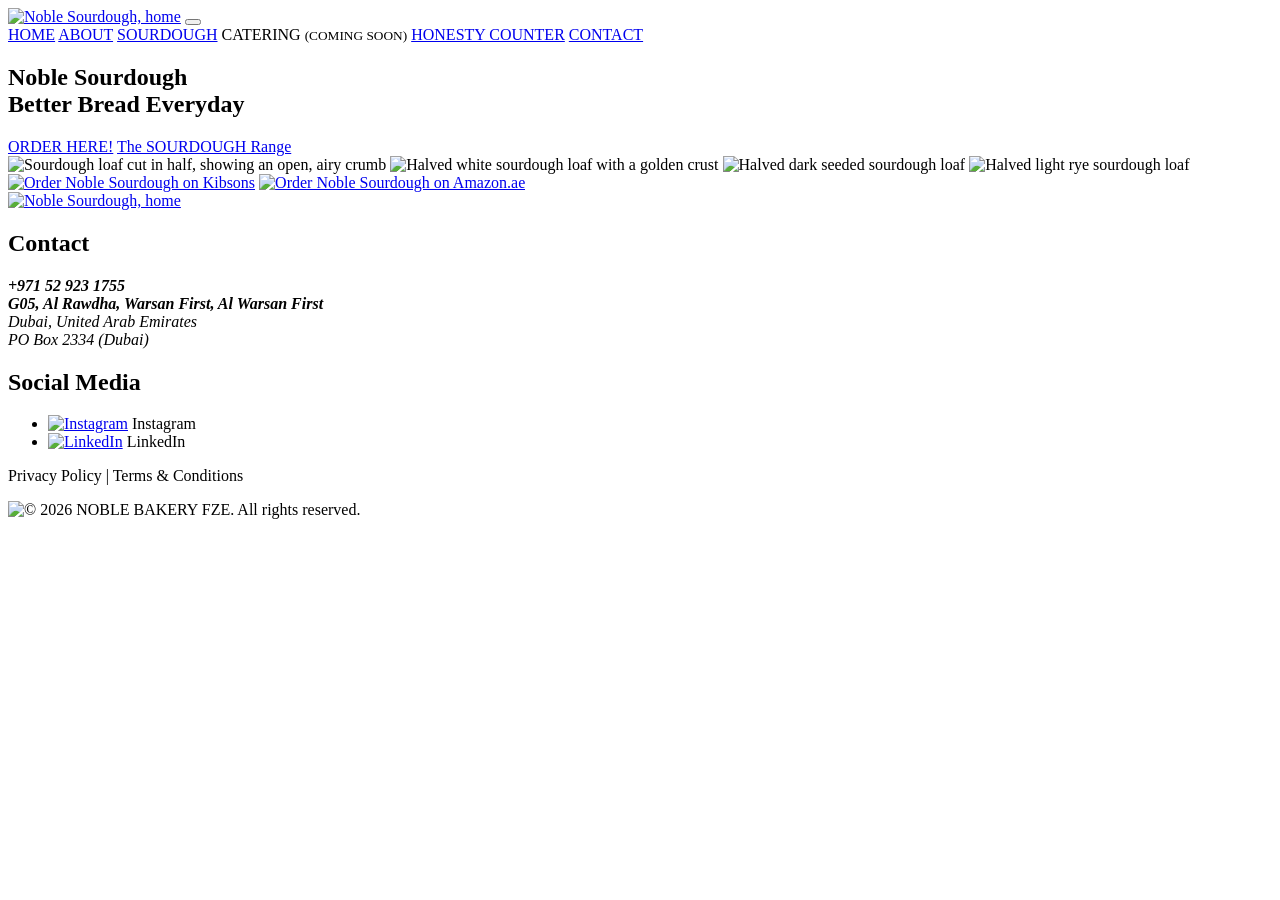
==== public/index.html @ e732eac1 "Add code version of noblesourdough.com Static rebuild of the live Canva site (10 pages, same URLs an" ====
<!doctype html>
<html lang="en">
<head>
  <meta charset="utf-8">
  <meta name="viewport" content="width=device-width, initial-scale=1">
  <title>Noble Sourdough | Better Bread Everyday</title>
  <meta property="og:title" content="Noble Sourdough | Better Bread Everyday">
  <meta property="og:type" content="website">
  <link rel="canonical" href="https://noblesourdough.com/">
  <!-- build:head -->
  <link rel="icon" href="/assets/img/favicon.png">
  <link rel="icon" href="/assets/img/icon-192.png" sizes="192x192">
  <link rel="apple-touch-icon" href="/assets/img/apple-touch-icon.png" sizes="180x180">
  <link rel="preconnect" href="https://fonts.googleapis.com">
  <link rel="preconnect" href="https://fonts.gstatic.com" crossorigin>
  <link rel="stylesheet" href="https://fonts.googleapis.com/css2?family=Inter:wght@400;500;600&amp;family=Roboto+Mono:wght@400;500&amp;display=swap">
  <link rel="stylesheet" href="/assets/css/site.css">
  <script src="/assets/js/site.js" defer></script>
  <!-- /build:head -->
</head>
<body>
  <!-- build:header home -->
  <header class="site-header" data-theme="light">
    <a class="brand" href="/"><img src="/assets/img/logo.webp" alt="Noble Sourdough, home" width="140" height="196"></a>
    <button class="nav-toggle" type="button" aria-expanded="false" aria-controls="site-nav" aria-label="Open menu"><span></span></button>
    <nav class="site-nav" id="site-nav" aria-label="Main">
      <a href="/" aria-current="page">HOME</a>
      <a href="/about">ABOUT</a>
      <a href="/sourdough">SOURDOUGH</a>
      <span class="soon">CATERING <small>(COMING SOON)</small></span>
      <a href="/honesty-counter">HONESTY COUNTER</a>
      <a class="pill" href="/contact">CONTACT</a>
    </nav>
  </header>
  <!-- /build:header -->

  <main>
    <section class="home-hero wrap">
      <!-- Headline is the site's own title (Noble Sourdough | Better Bread Everyday). -->
      <h1 class="display"><span class="accent">Noble Sourdough</span><br>Better Bread Everyday</h1>
      <div class="actions">
        <a class="pill" href="#order">ORDER HERE!</a>
        <a class="dot-link" href="/sourdough">The SOURDOUGH Range</a>
      </div>
    </section>

    <section class="panel home-strip" aria-label="Our bread">
      <div class="wrap strip">
        <img src="/assets/img/home-strip-1.webp" alt="Sourdough loaf cut in half, showing an open, airy crumb" width="268" height="300">
        <img src="/assets/img/home-strip-2.webp" alt="Halved white sourdough loaf with a golden crust" width="268" height="300">
        <img src="/assets/img/home-strip-3.webp" alt="Halved dark seeded sourdough loaf" width="268" height="300">
        <img src="/assets/img/home-strip-4.webp" alt="Halved light rye sourdough loaf" width="268" height="300">
      </div>
    </section>

    <section class="section wrap" id="order" aria-label="Order">
      <div class="order-grid">
        <a href="https://www.kibsons.com/en/search/noble-sourdough"><img src="/assets/img/order-kibsons.webp" alt="Order Noble Sourdough on Kibsons" width="208" height="96"></a>
        <a href="https://www.amazon.ae/tez/browse/search?qcbrand=sAuWWBROaG&amp;searchKeyword=noble"><img src="/assets/img/order-amazon.webp" alt="Order Noble Sourdough on Amazon.ae" width="208" height="96"></a>
      </div>
    </section>
  </main>

  <!-- build:footer -->
  <footer class="site-footer">
    <div class="wrap">
      <div class="footer-grid">
        <a class="brand" href="/"><img src="/assets/img/logo.webp" alt="Noble Sourdough, home" width="140" height="196"></a>
        <div>
          <h2>Contact</h2>
          <address><strong>+971 52 923 1755<br>G05, Al Rawdha, Warsan First, Al Warsan First</strong><br>Dubai, United Arab Emirates<br>PO Box 2334 (Dubai)</address>
        </div>
        <div>
          <h2>Social Media</h2>
          <ul class="social">
            <li><a href="http://www.instagram.com/noblesourdough.ae"><img src="/assets/img/icon-instagram.webp" alt="Instagram" width="22" height="22"></a> Instagram</li>
            <li><a href="https://www.linkedin.com/in/matthew-firth-4595501a7/"><img src="/assets/img/icon-linkedin.webp" alt="LinkedIn" width="26" height="22"></a> LinkedIn</li>
          </ul>
        </div>
        <div>
          <p class="legal">Privacy Policy | Terms &amp; Conditions</p>
        </div>
      </div>
      <p class="footer-bottom"><img src="/assets/img/icon-copyright.webp" alt="©" width="15" height="15"> 2026 NOBLE BAKERY FZE. All rights reserved.</p>
    </div>
  </footer>
  <!-- /build:footer -->
</body>
</html>
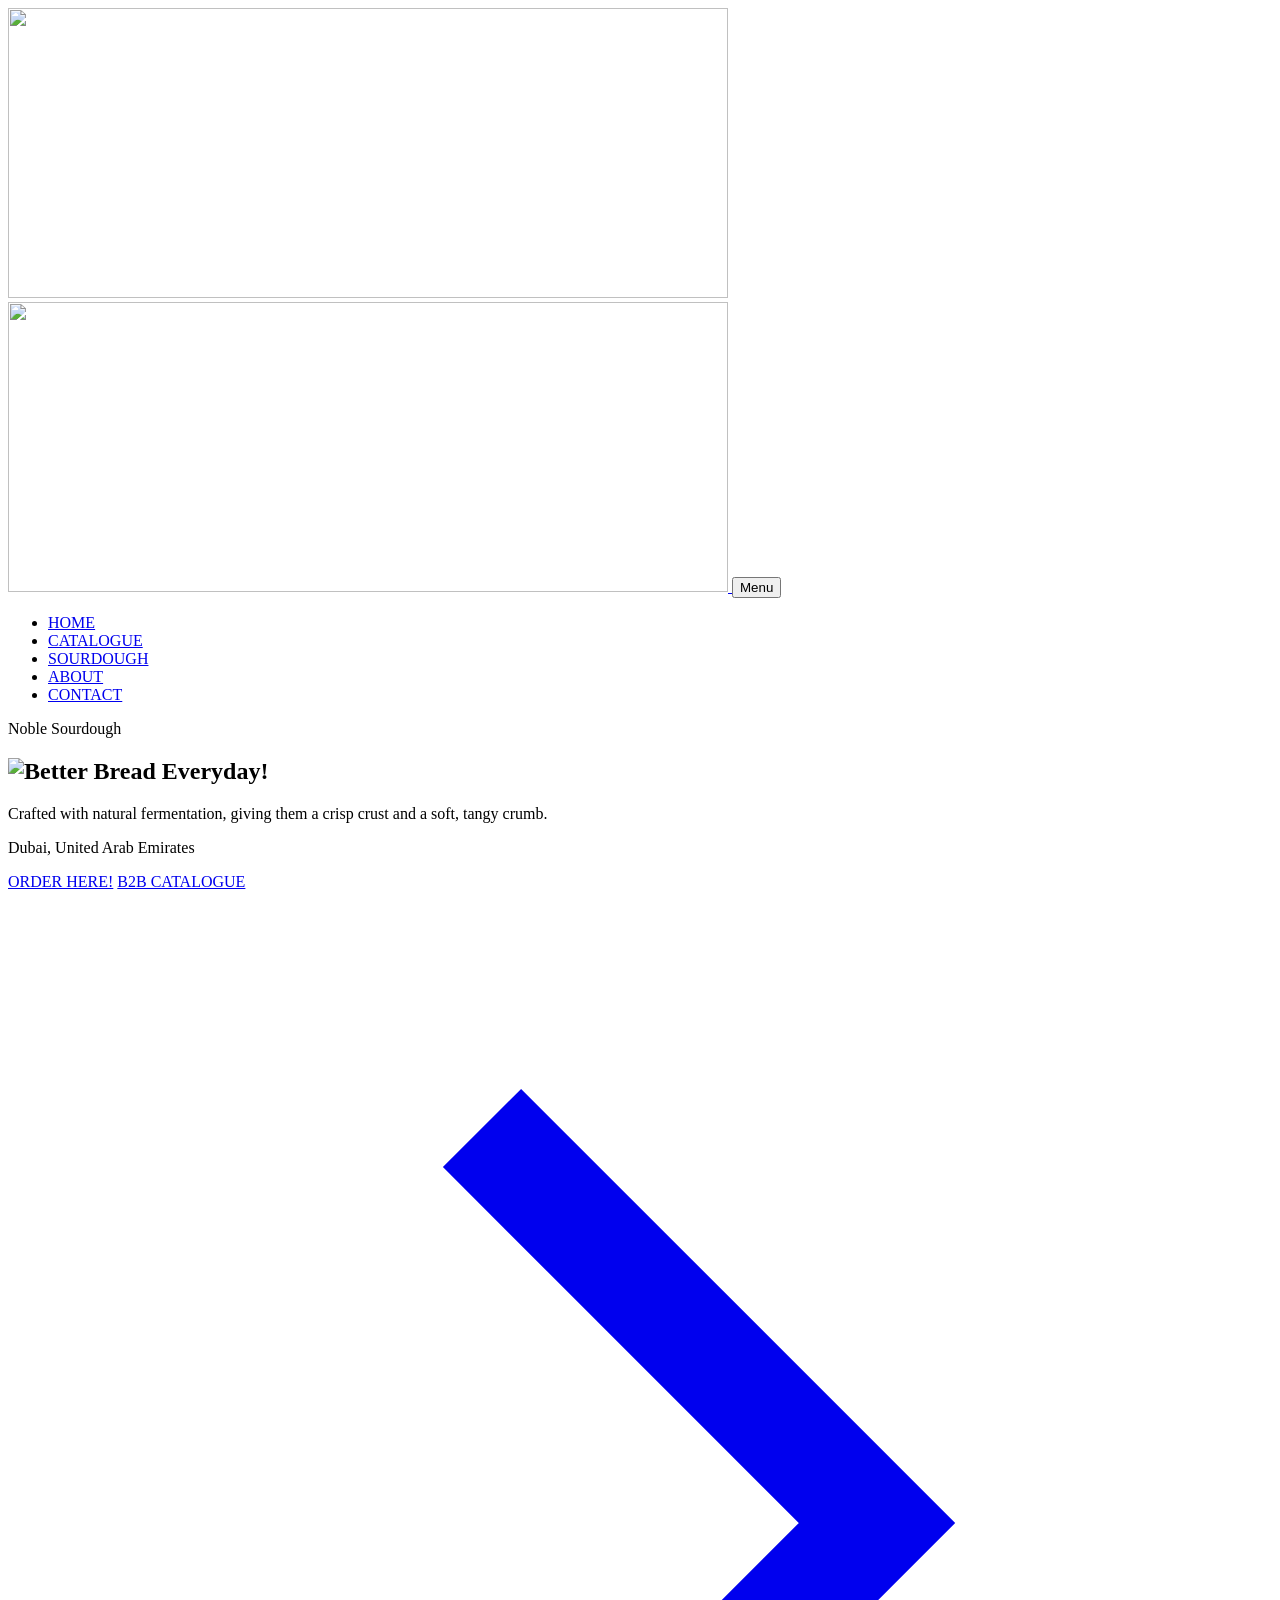
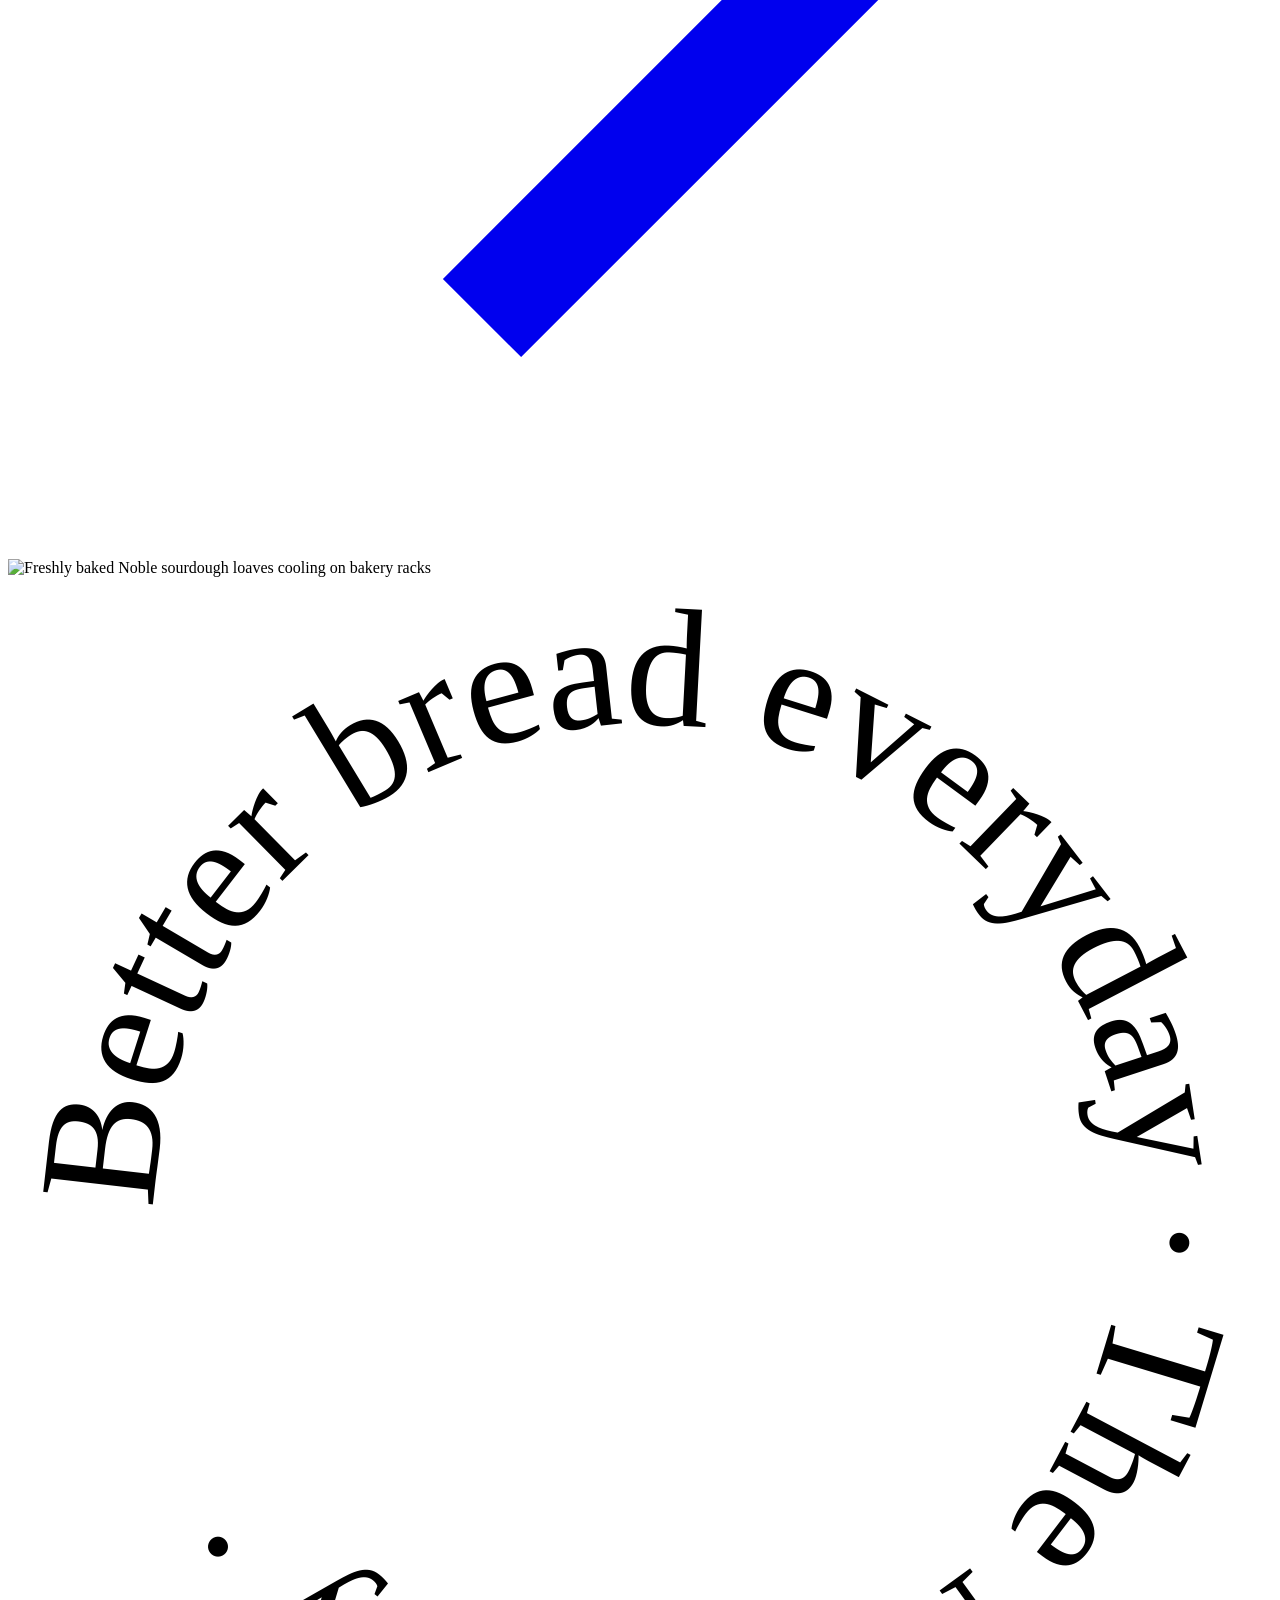
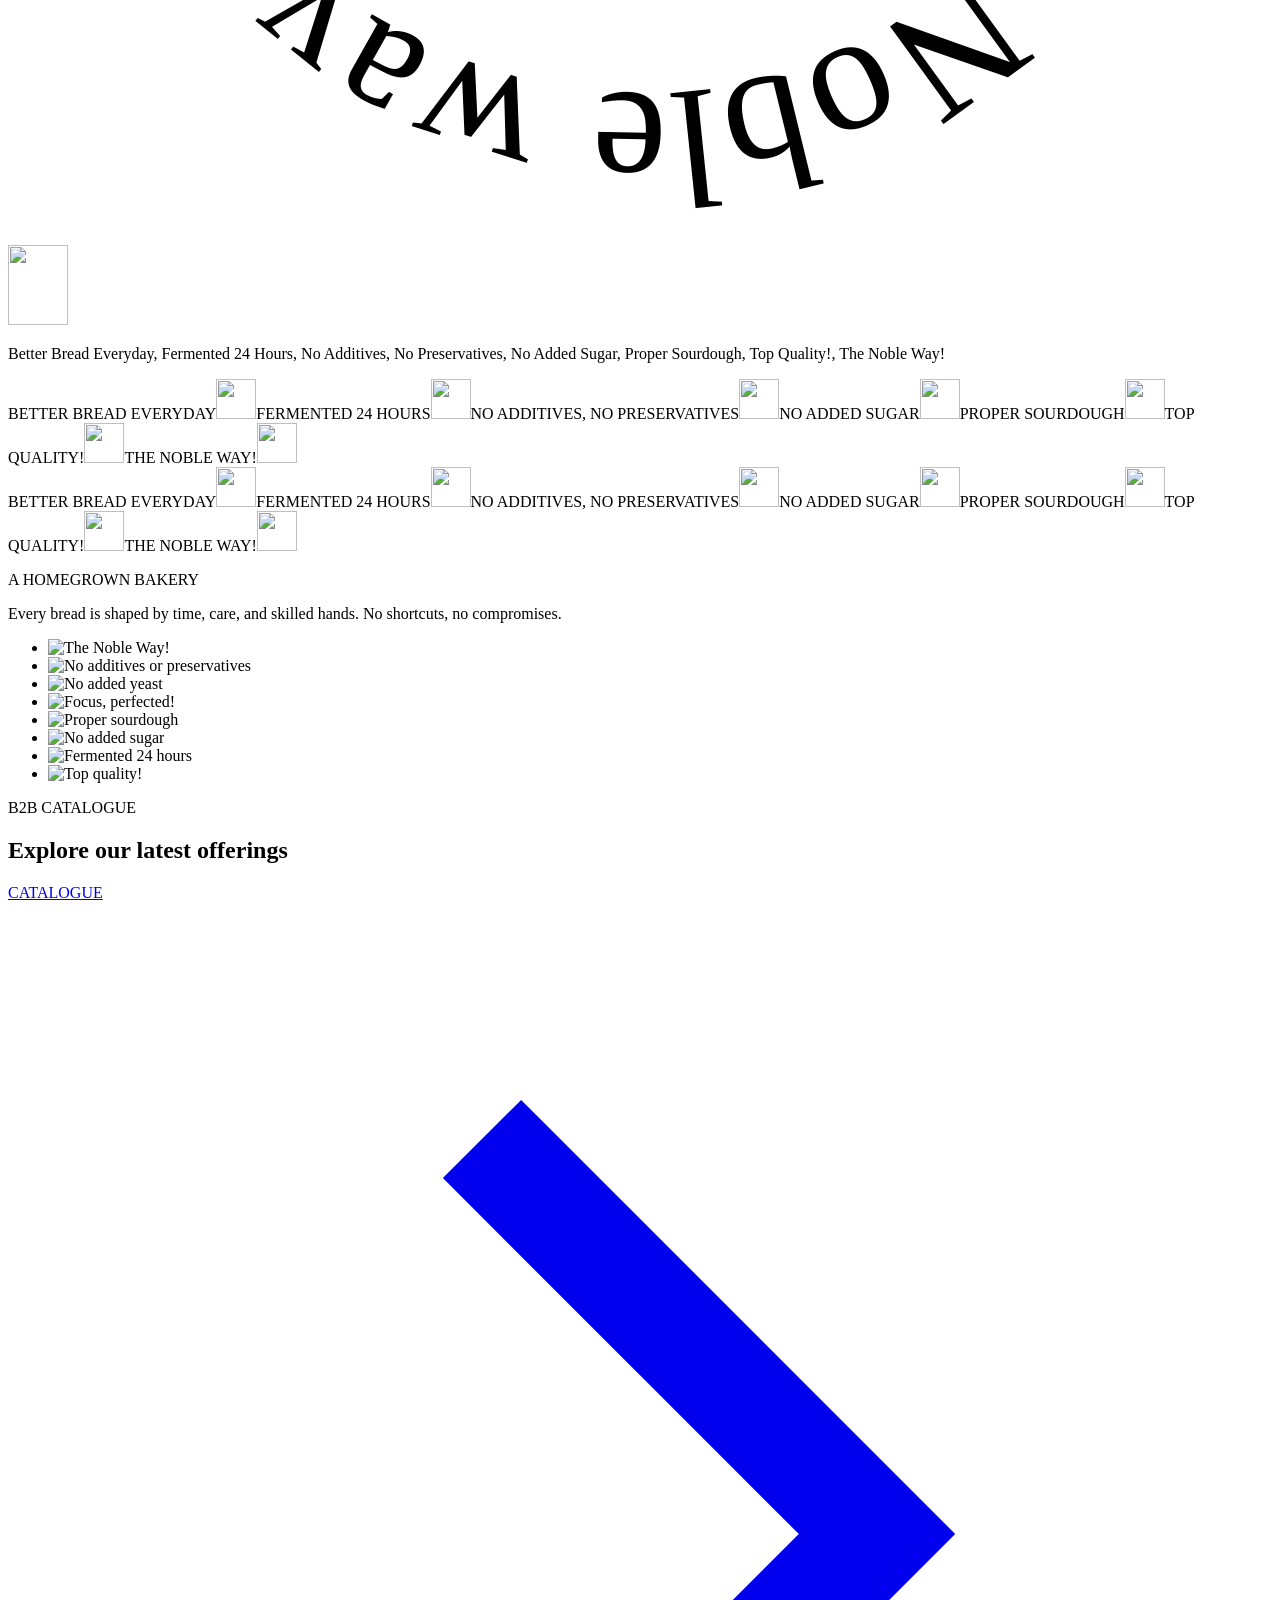
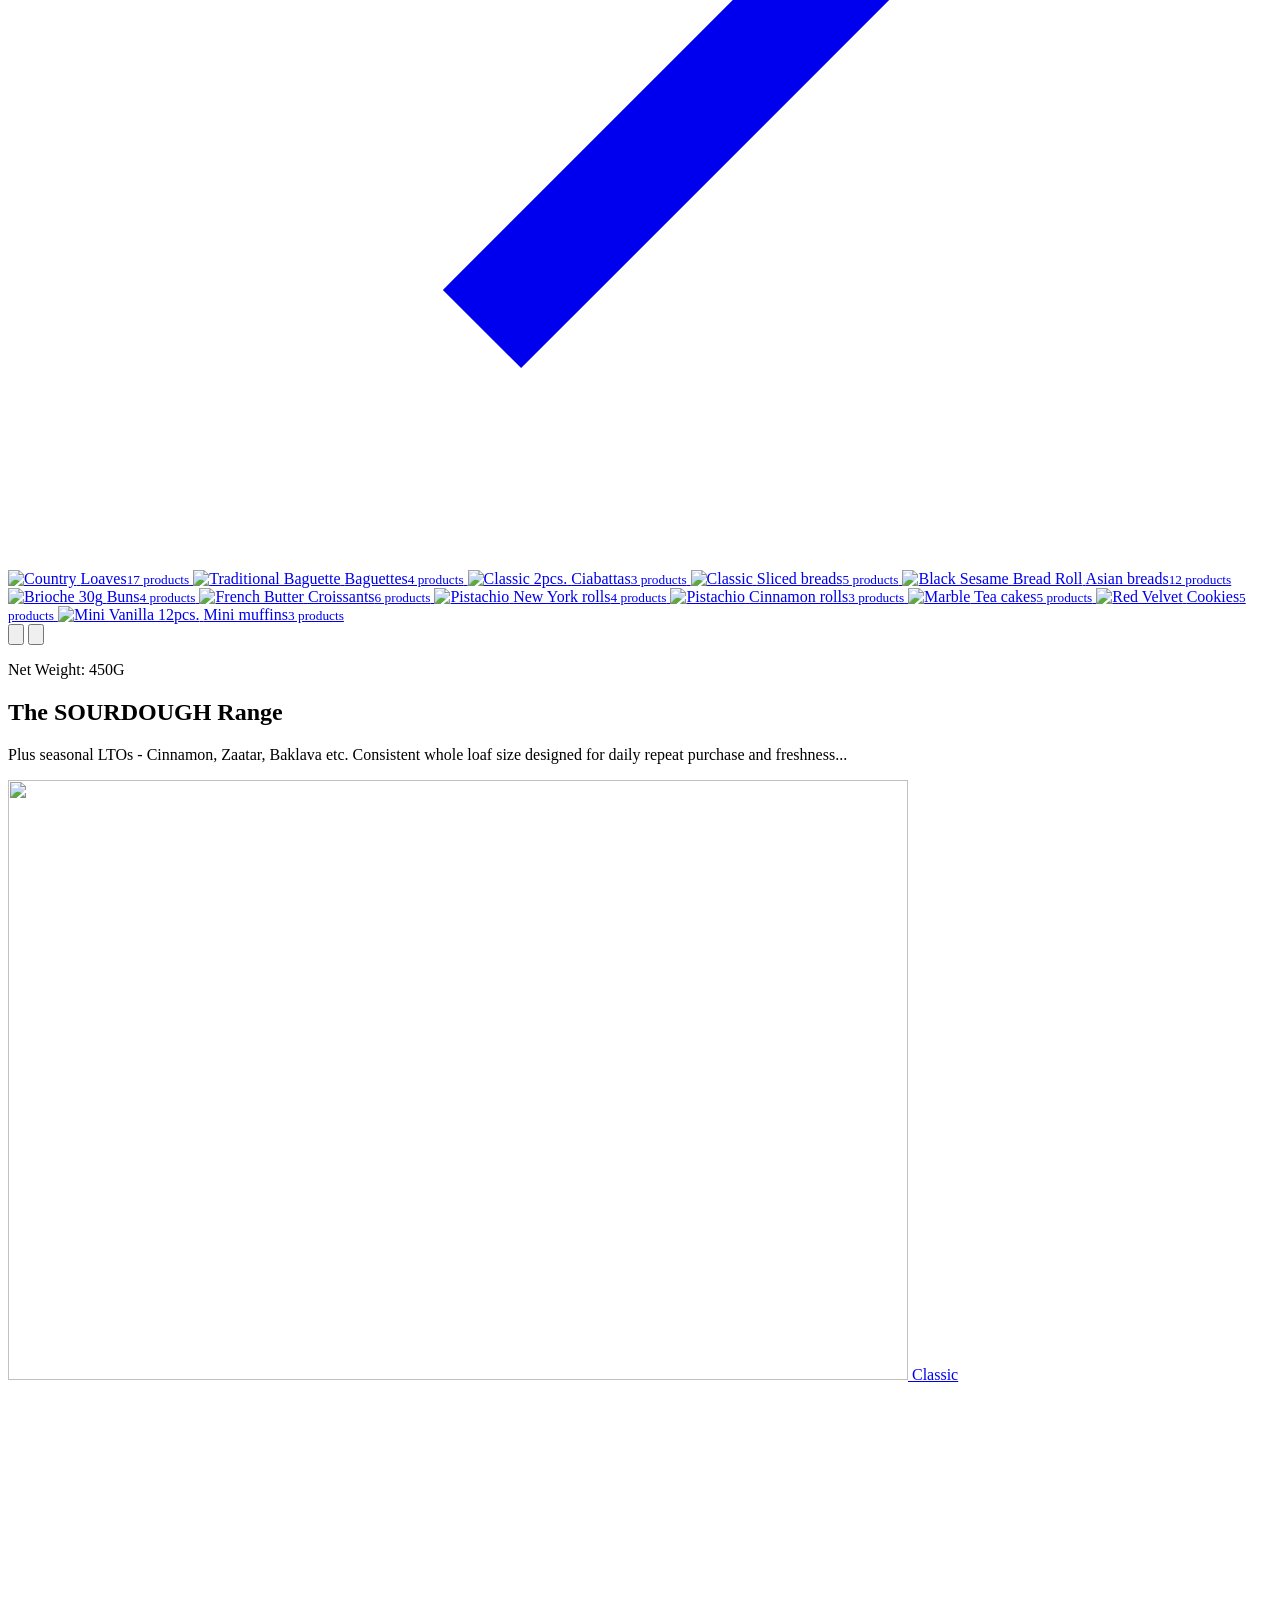
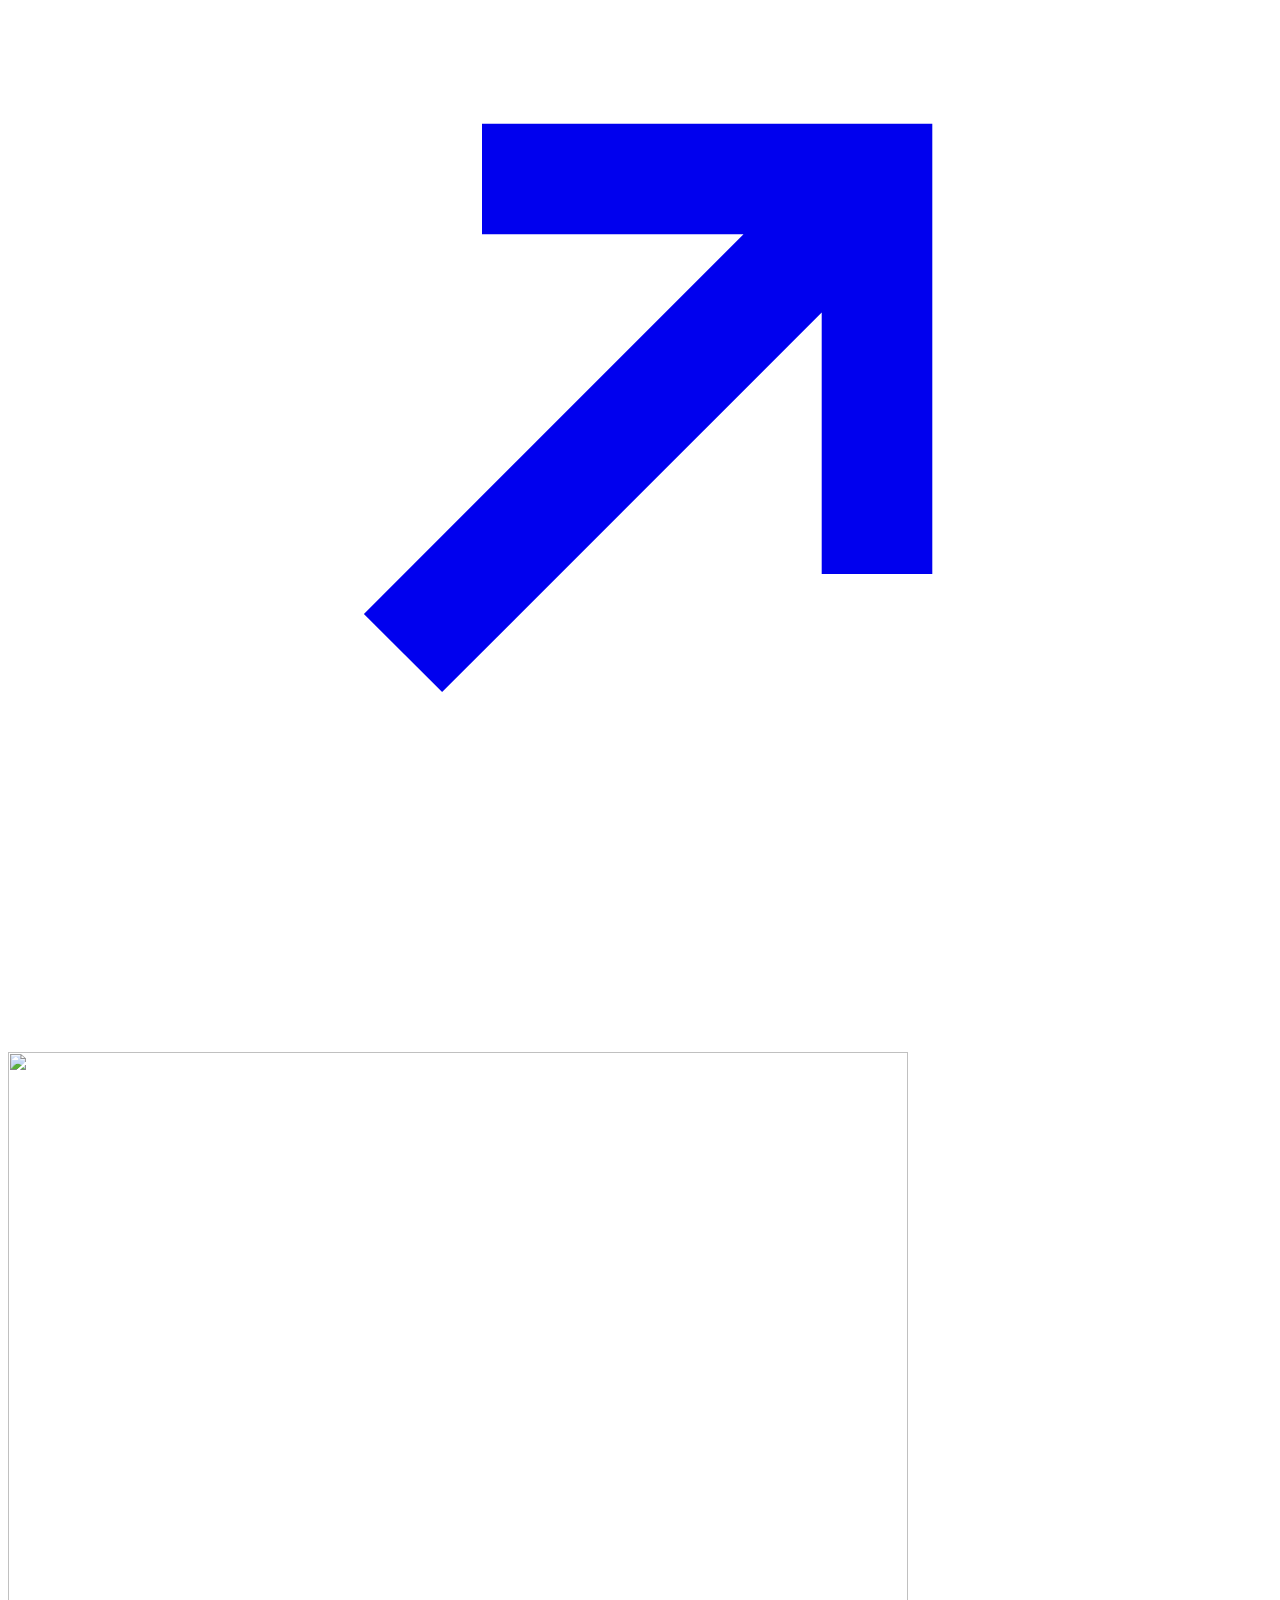
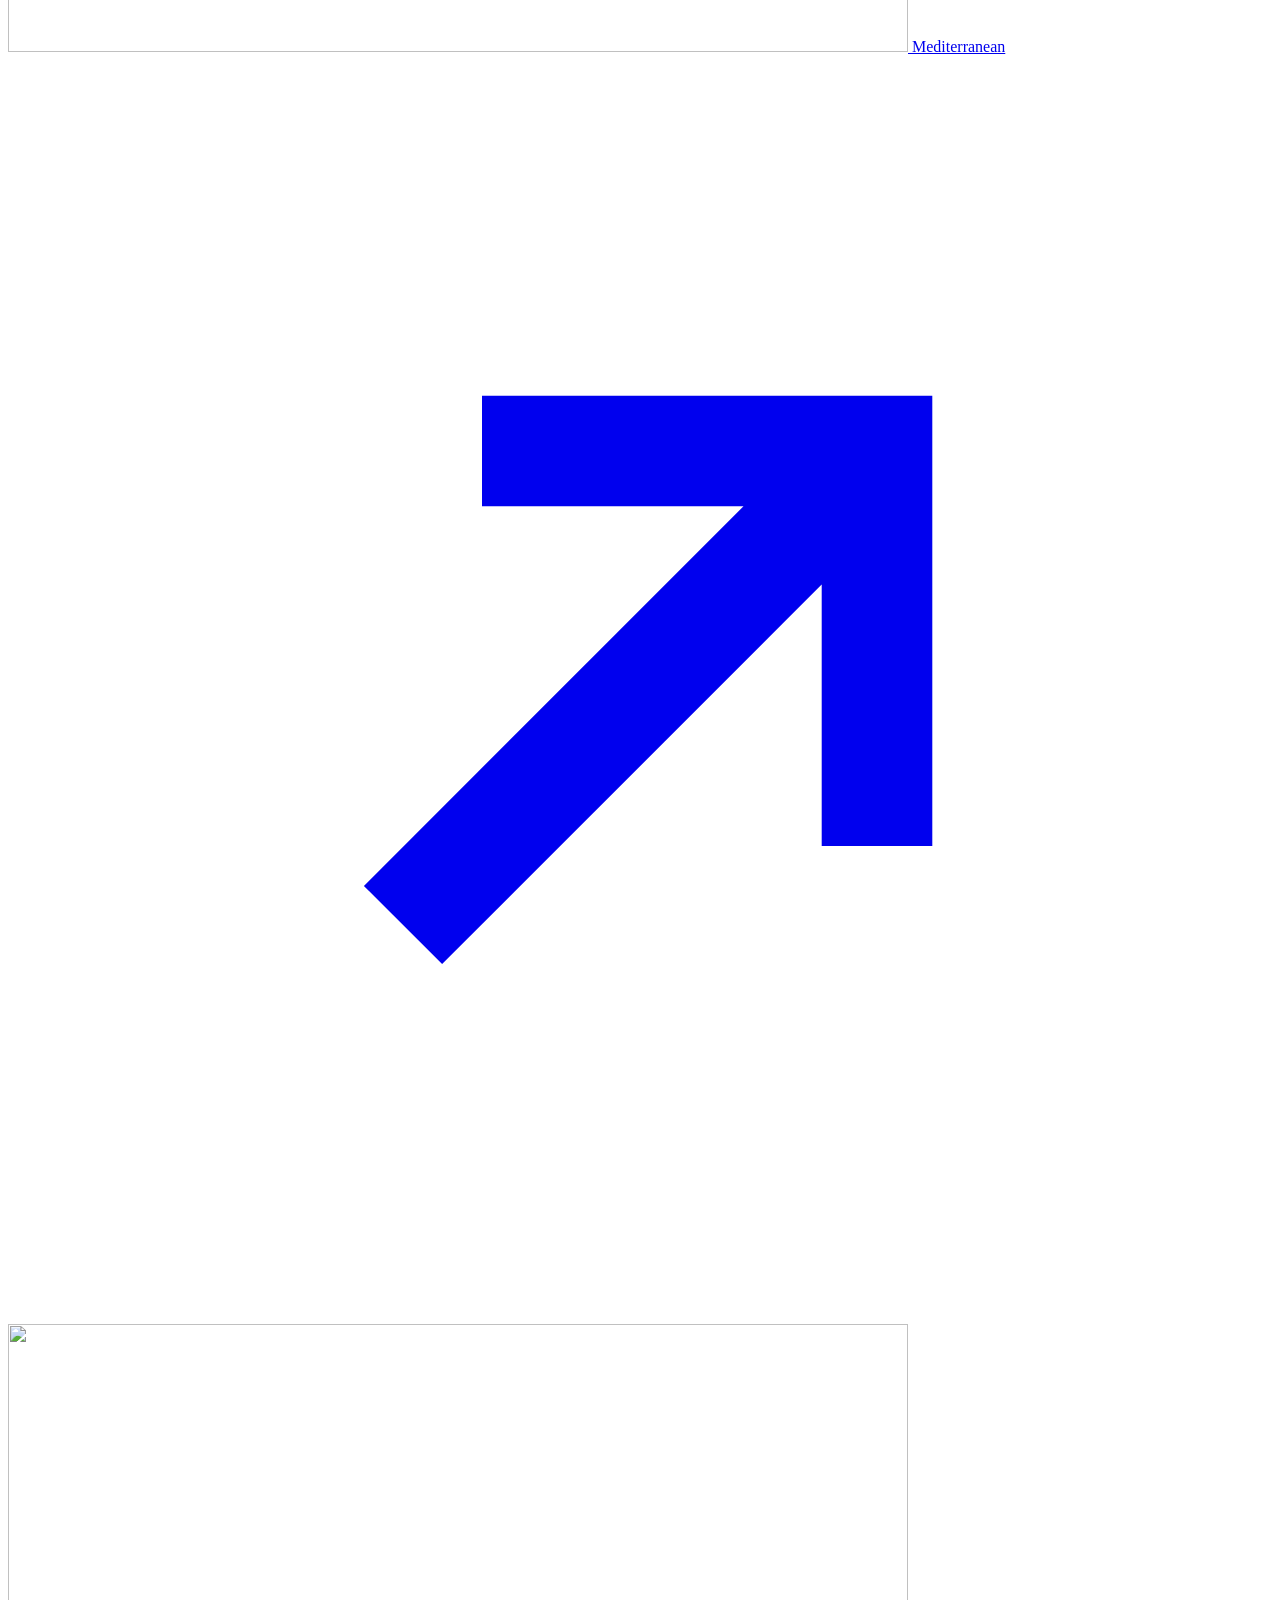
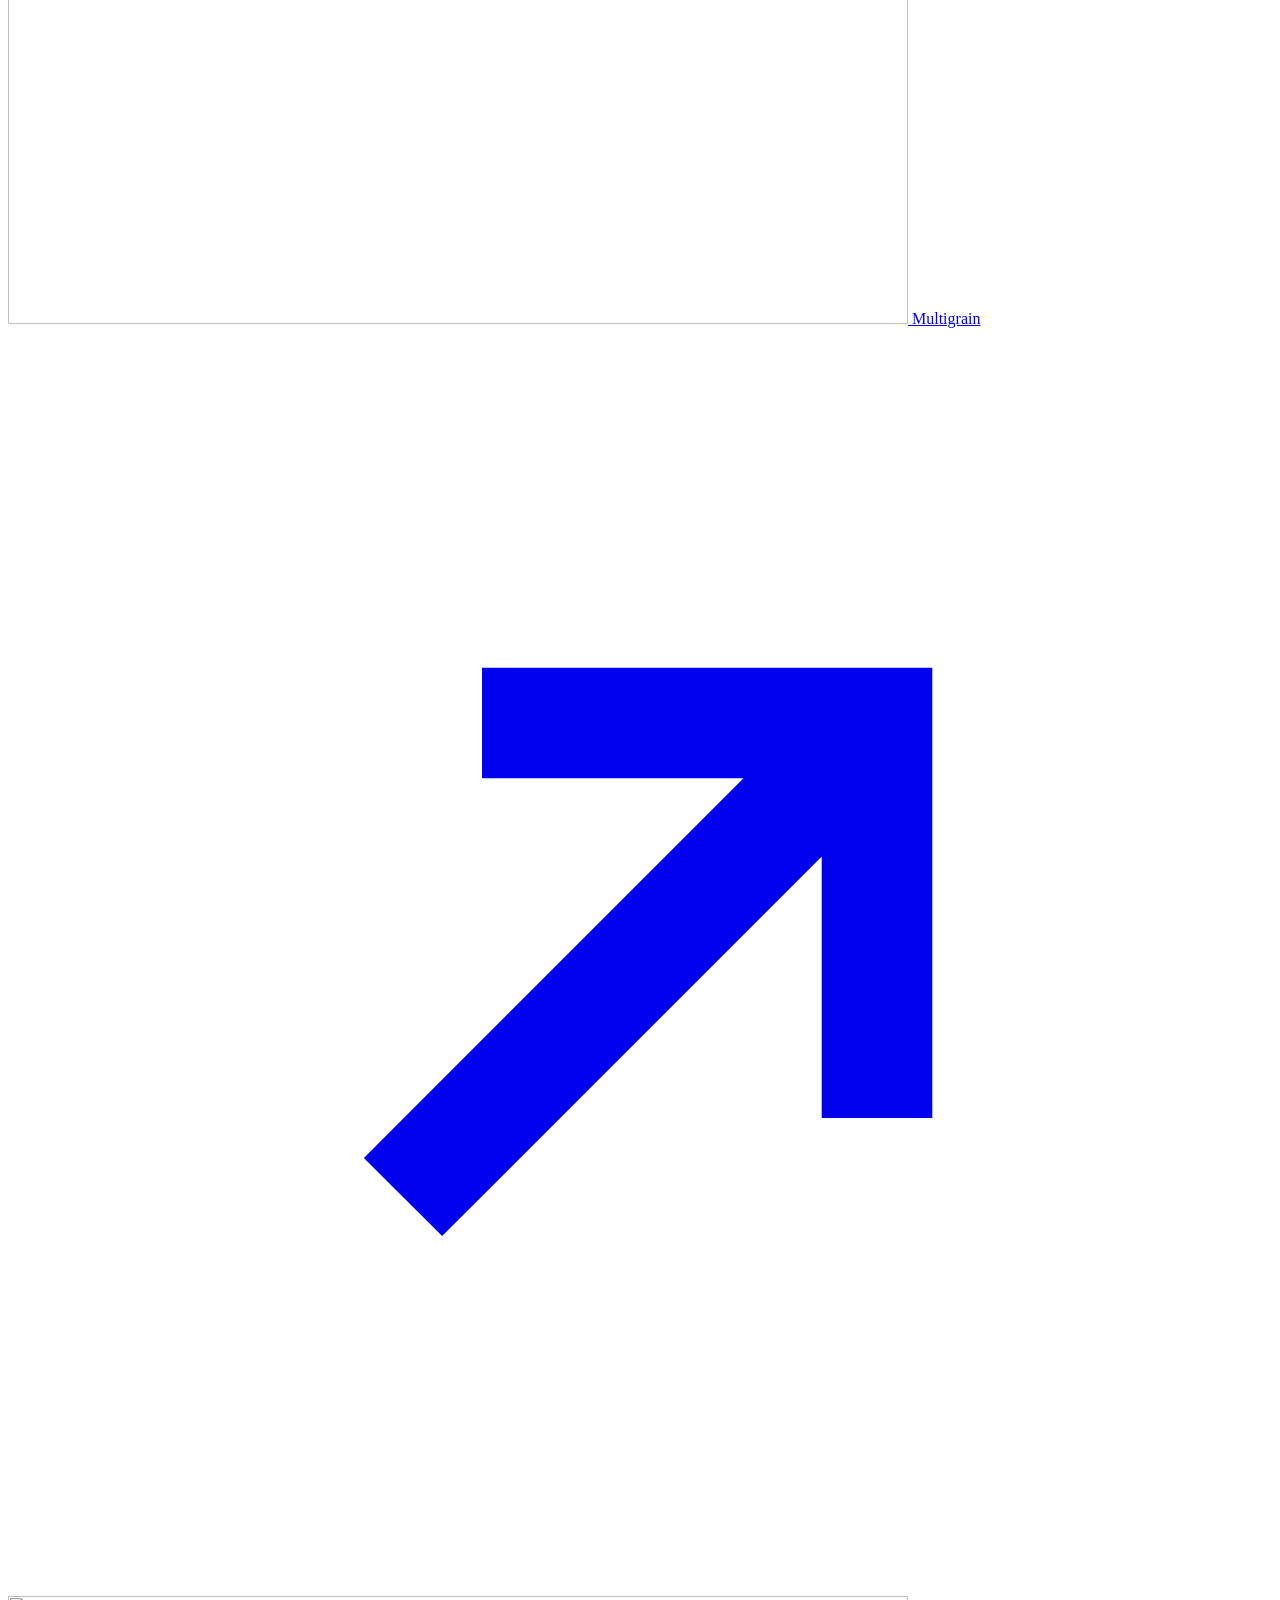
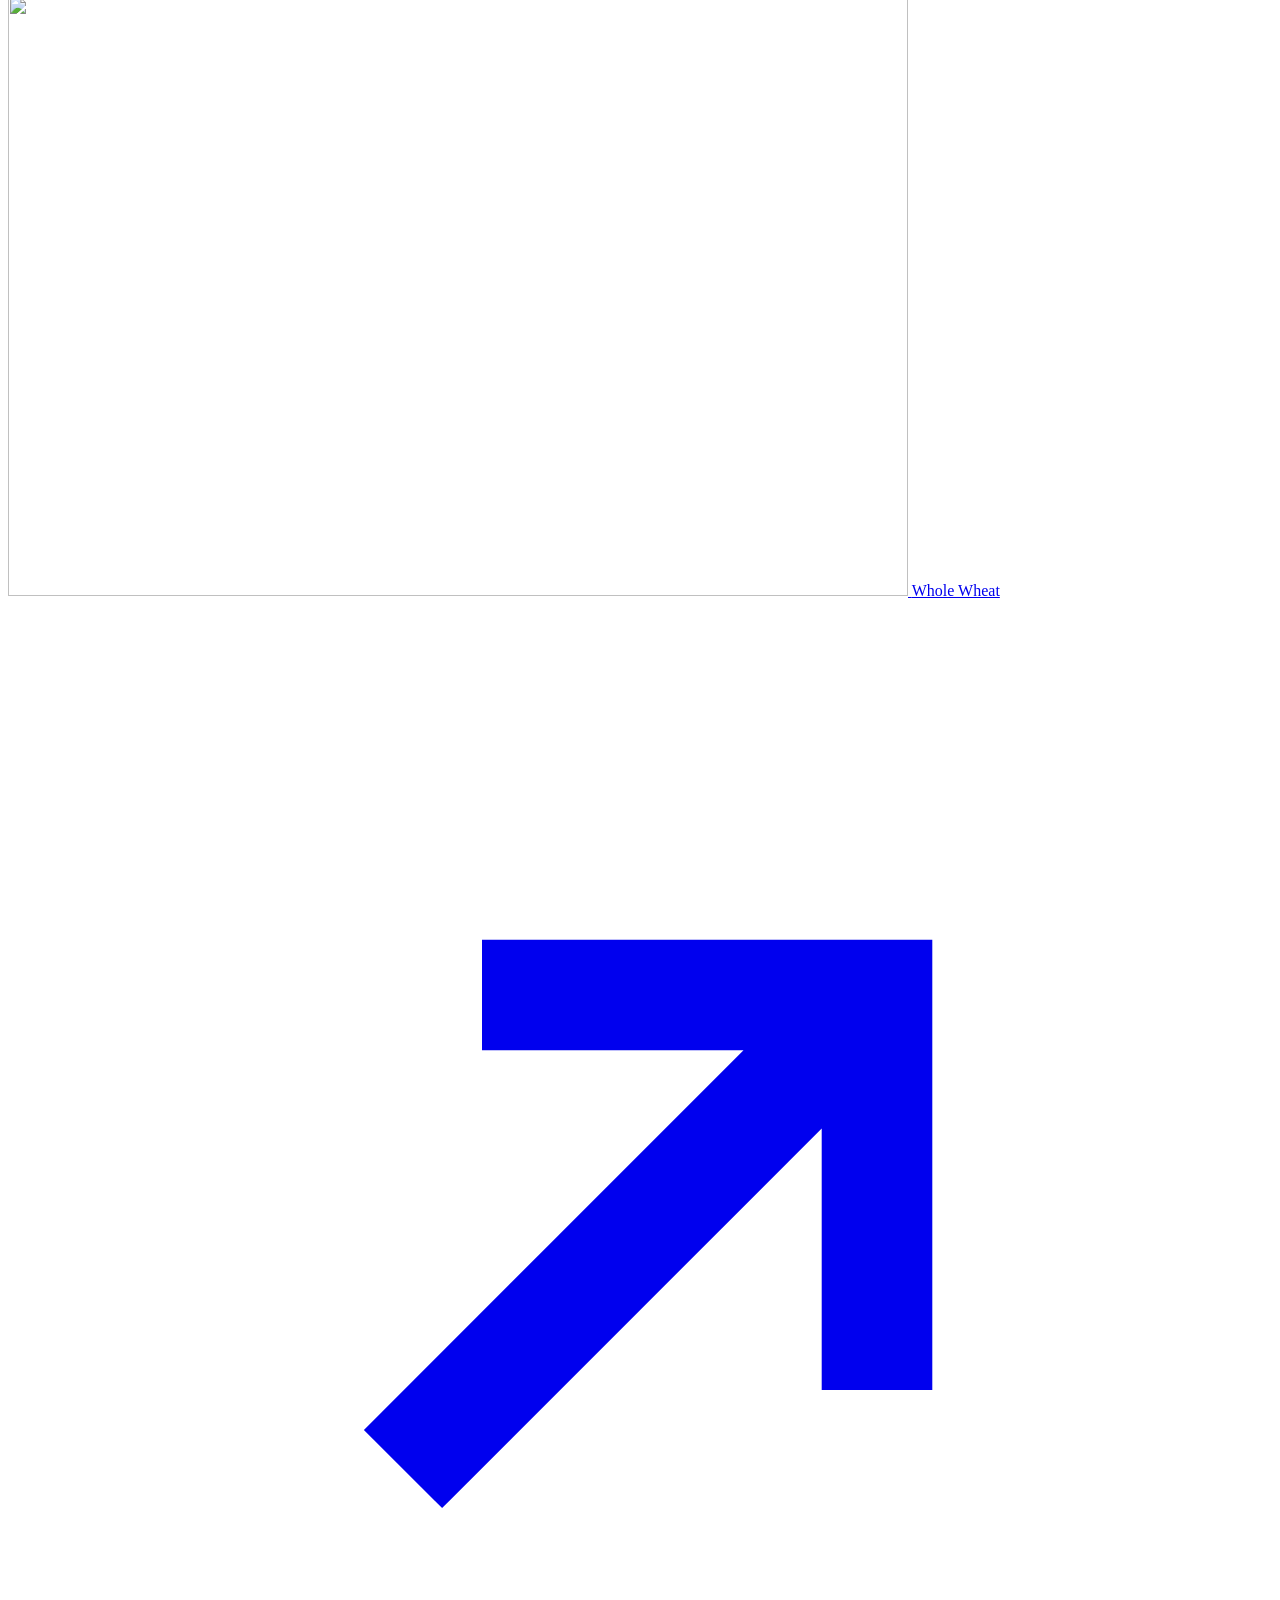
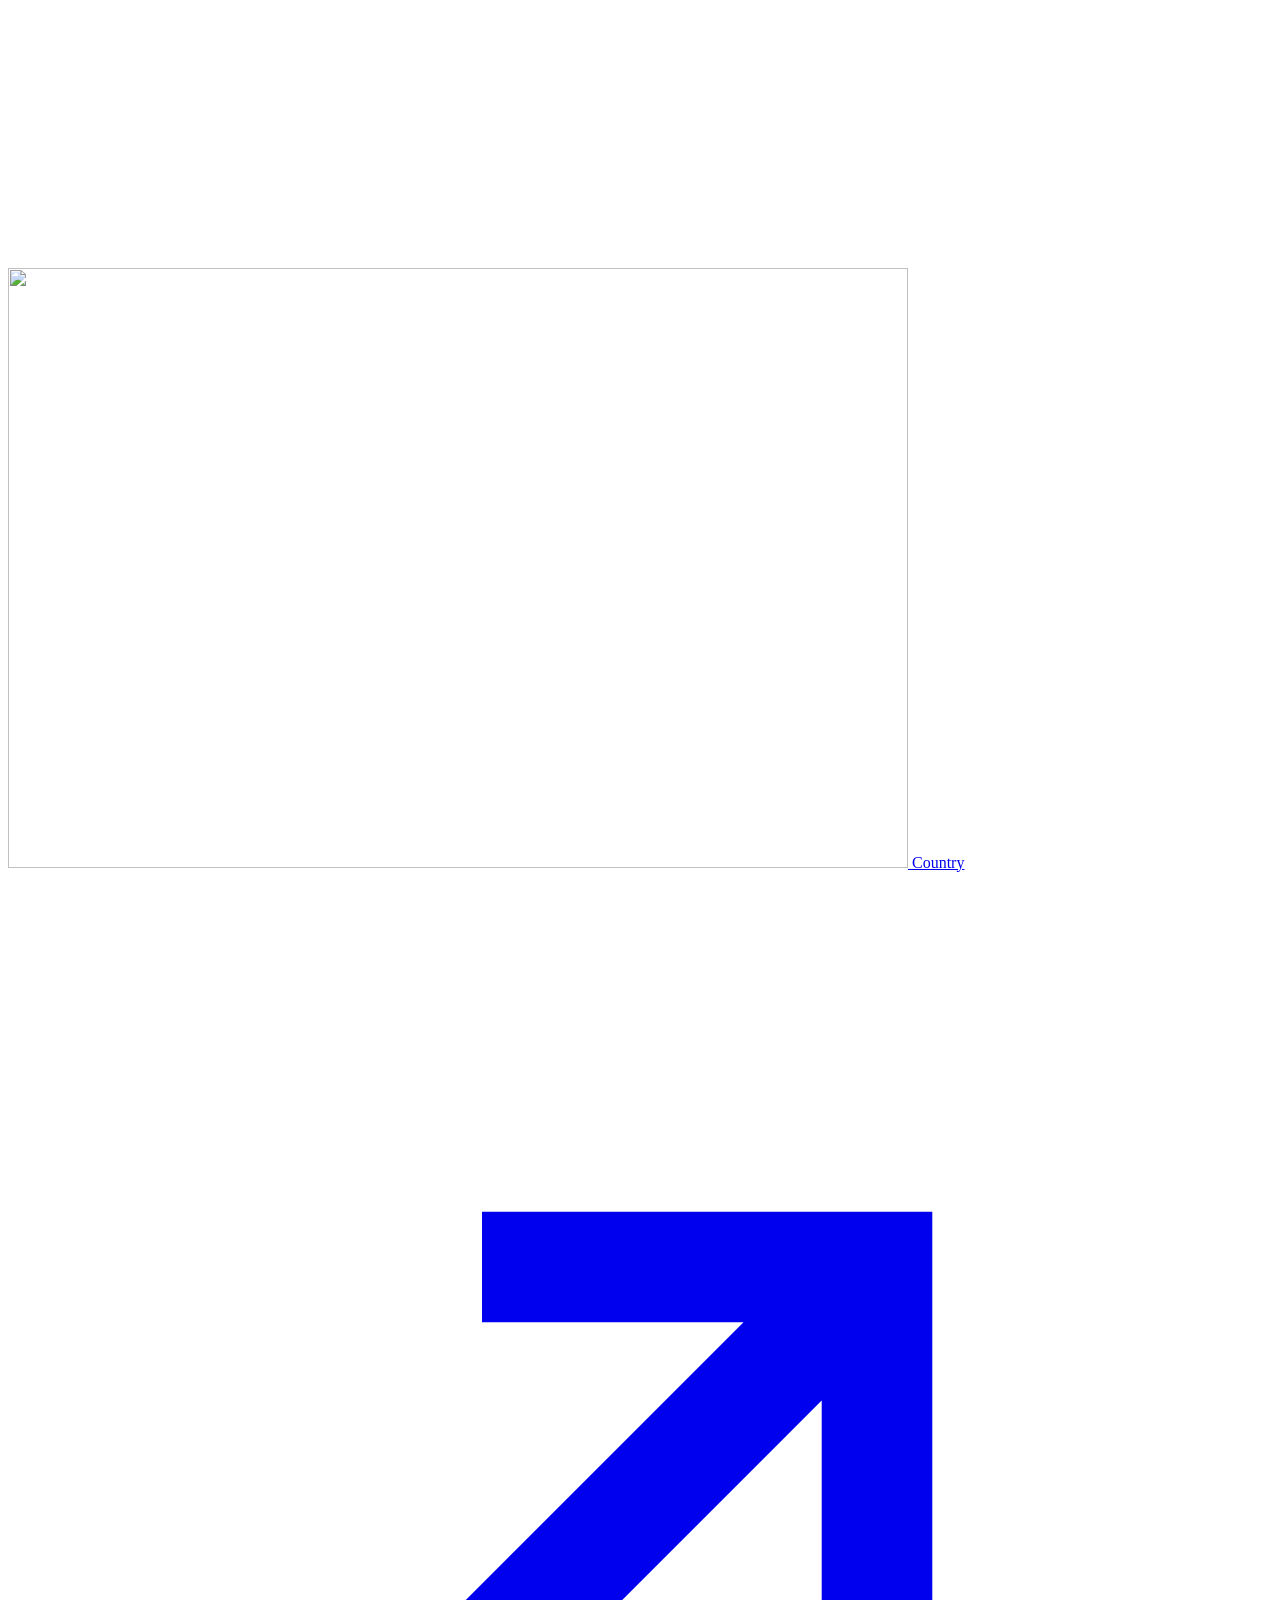
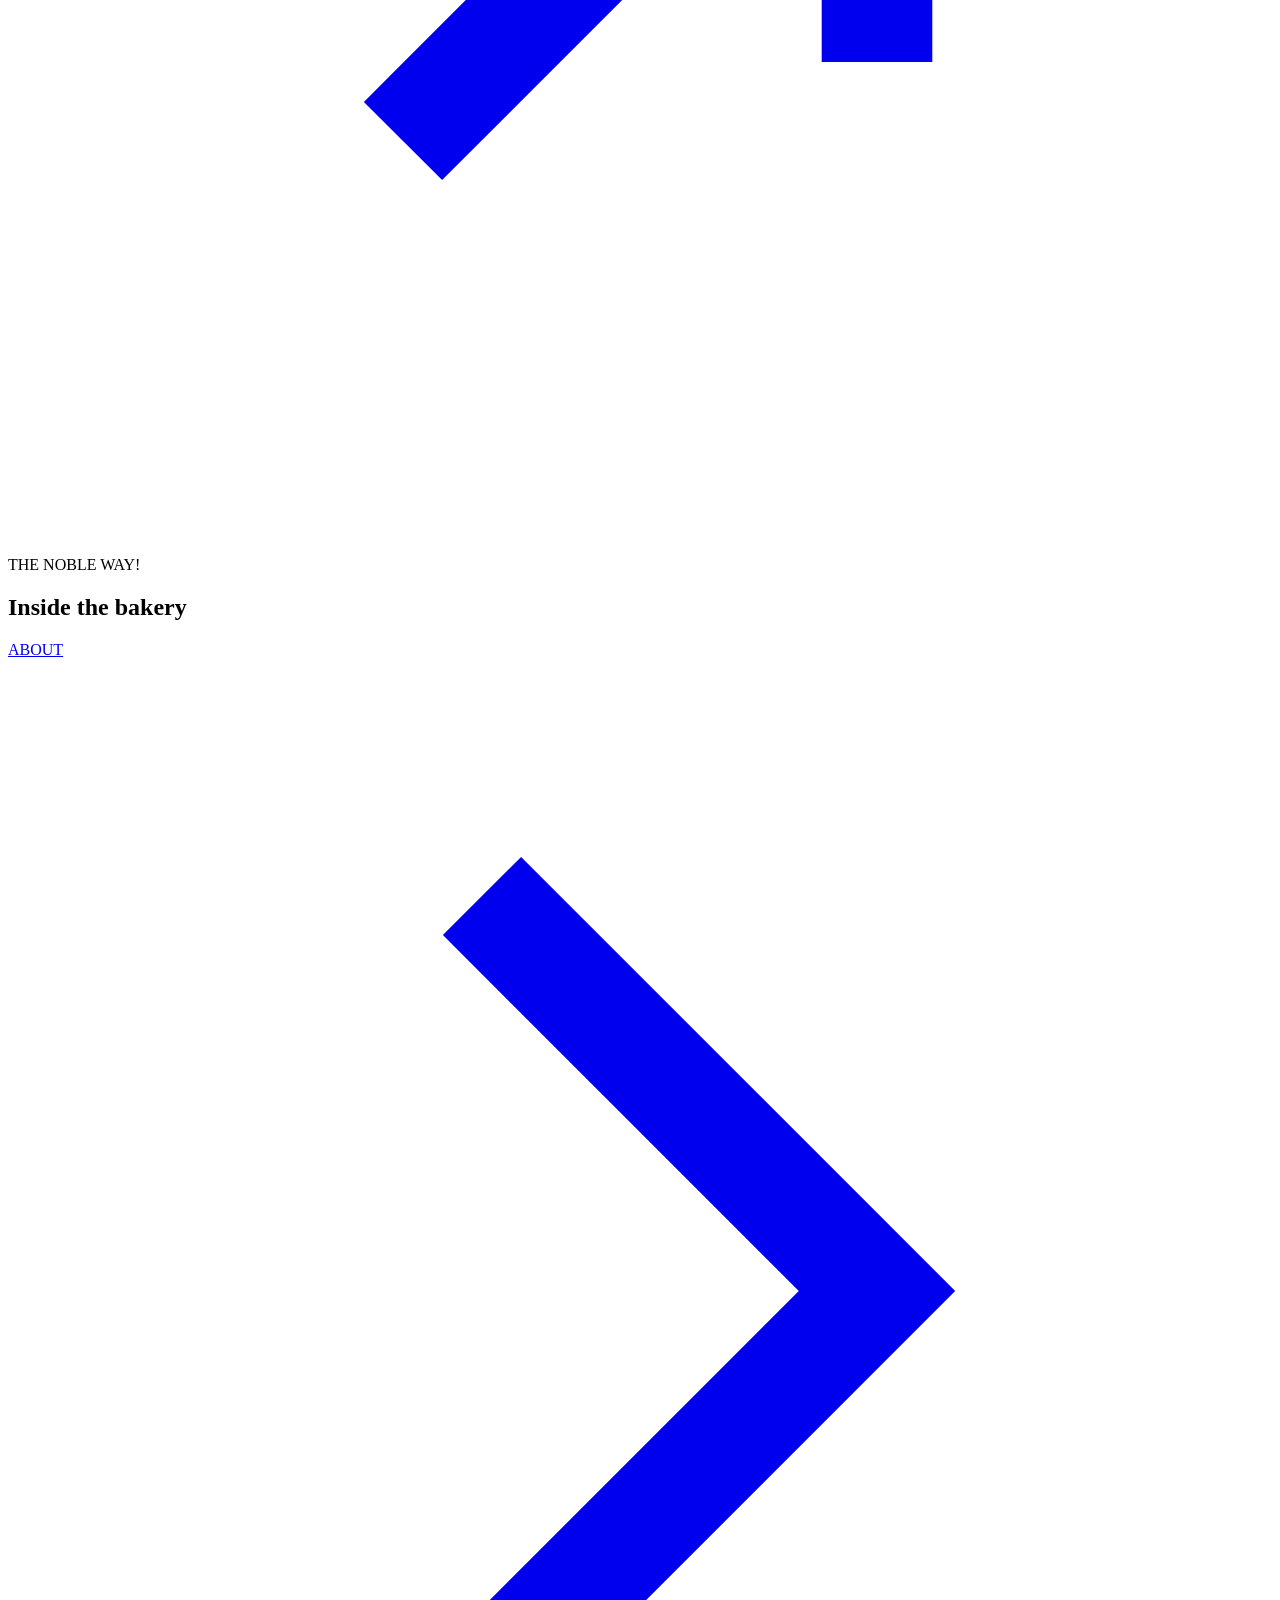
==== commit 484d2b74: "Launch Noble Sourdough website" ====
--- a/public/index.html
+++ b/public/index.html
@@ -8,55 +8,240 @@
   <meta property="og:type" content="website">
   <link rel="canonical" href="https://noblesourdough.com/">
   <!-- build:head -->
+  <meta name="theme-color" content="#fcf5e6">
   <link rel="icon" href="/assets/img/favicon.png">
   <link rel="icon" href="/assets/img/icon-192.png" sizes="192x192">
   <link rel="apple-touch-icon" href="/assets/img/apple-touch-icon.png" sizes="180x180">
-  <link rel="preconnect" href="https://fonts.googleapis.com">
-  <link rel="preconnect" href="https://fonts.gstatic.com" crossorigin>
-  <link rel="stylesheet" href="https://fonts.googleapis.com/css2?family=Inter:wght@400;500;600&amp;family=Roboto+Mono:wght@400;500&amp;display=swap">
+  <link rel="preload" href="/assets/fonts/aboreto/Aboreto-Regular.ttf" as="font" type="font/ttf" crossorigin>
   <link rel="stylesheet" href="/assets/css/site.css">
   <script src="/assets/js/site.js" defer></script>
   <!-- /build:head -->
 </head>
 <body>
-  <!-- build:header home -->
-  <header class="site-header" data-theme="light">
-    <a class="brand" href="/"><img src="/assets/img/logo.webp" alt="Noble Sourdough, home" width="140" height="196"></a>
-    <button class="nav-toggle" type="button" aria-expanded="false" aria-controls="site-nav" aria-label="Open menu"><span></span></button>
-    <nav class="site-nav" id="site-nav" aria-label="Main">
-      <a href="/" aria-current="page">HOME</a>
-      <a href="/about">ABOUT</a>
-      <a href="/sourdough">SOURDOUGH</a>
-      <span class="soon">CATERING <small>(COMING SOON)</small></span>
-      <a href="/honesty-counter">HONESTY COUNTER</a>
-      <a class="pill" href="/contact">CONTACT</a>
-    </nav>
+  <!-- build:header home dark -->
+  <header class="site-header" data-header data-theme="dark">
+    <div class="header-inner">
+      <a class="brand" href="/" aria-label="Noble Sourdough, home">
+        <img class="brand-blue" src="/assets/img/brand/noble-sourdough-logo-horizontal-blue.webp" alt="" width="720" height="290">
+        <img class="brand-cream" src="/assets/img/brand/noble-sourdough-logo-horizontal-cream.webp" alt="" width="720" height="290">
+      </a>
+      <button class="menu-toggle" type="button" aria-expanded="false" aria-controls="site-nav">
+        <span class="visually-hidden">Menu</span><span class="menu-lines" aria-hidden="true"></span>
+      </button>
+      <nav class="site-nav" id="site-nav" aria-label="Main">
+        <ul>
+        <li style="--i: 0"><a class="nav-link" href="/" aria-current="page">HOME</a></li>
+        <li style="--i: 1"><a class="nav-link" href="/catalogue">CATALOGUE</a></li>
+        <li style="--i: 2"><a class="nav-link" href="/sourdough">SOURDOUGH</a></li>
+        <li style="--i: 3"><a class="nav-link" href="/about">ABOUT</a></li>
+        <li style="--i: 4"><a class="btn btn--pill nav-cta" href="/contact"><span>CONTACT</span></a></li>
+        </ul>
+      </nav>
+    </div>
   </header>
   <!-- /build:header -->
 
   <main>
-    <section class="home-hero wrap">
-      <!-- Headline is the site's own title (Noble Sourdough | Better Bread Everyday). -->
-      <h1 class="display"><span class="accent">Noble Sourdough</span><br>Better Bread Everyday</h1>
-      <div class="actions">
-        <a class="pill" href="#order">ORDER HERE!</a>
-        <a class="dot-link" href="/sourdough">The SOURDOUGH Range</a>
-      </div>
-    </section>
-
-    <section class="panel home-strip" aria-label="Our bread">
-      <div class="wrap strip">
-        <img src="/assets/img/home-strip-1.webp" alt="Sourdough loaf cut in half, showing an open, airy crumb" width="268" height="300">
-        <img src="/assets/img/home-strip-2.webp" alt="Halved white sourdough loaf with a golden crust" width="268" height="300">
-        <img src="/assets/img/home-strip-3.webp" alt="Halved dark seeded sourdough loaf" width="268" height="300">
-        <img src="/assets/img/home-strip-4.webp" alt="Halved light rye sourdough loaf" width="268" height="300">
-      </div>
-    </section>
-
-    <section class="section wrap" id="order" aria-label="Order">
-      <div class="order-grid">
-        <a href="https://www.kibsons.com/en/search/noble-sourdough"><img src="/assets/img/order-kibsons.webp" alt="Order Noble Sourdough on Kibsons" width="208" height="96"></a>
-        <a href="https://www.amazon.ae/tez/browse/search?qcbrand=sAuWWBROaG&amp;searchKeyword=noble"><img src="/assets/img/order-amazon.webp" alt="Order Noble Sourdough on Amazon.ae" width="208" height="96"></a>
+    <section class="hero on-dark">
+      <div class="wrap hero-grid">
+        <div class="hero-copy">
+          <p class="eyebrow" data-reveal="fade">Noble Sourdough</p>
+          <h1 class="hero-lockup"><img src="/assets/img/brand/better-bread-everyday.svg" alt="Better Bread Everyday!" width="728" height="385"></h1>
+          <p class="lead" data-reveal="fade" style="--i: 3">Crafted with natural fermentation, giving them a crisp crust and a soft, tangy crumb.</p>
+          <p class="hero-location">Dubai, United Arab Emirates</p>
+          <div class="actions" data-reveal="fade" style="--i: 5">
+            <a class="btn btn--solid" href="#order"><span>ORDER HERE!</span></a>
+            <a class="btn" href="/catalogue"><span>B2B CATALOGUE</span><svg viewBox="0 0 16 16" aria-hidden="true"><path d="m6 3 5 5-5 5" fill="none" stroke="currentColor" stroke-width="1.4"/></svg></a>
+          </div>
+        </div>
+        <div class="hero-media-wrap">
+          <div class="hero-media" data-reveal="mask">
+            <img class="ken-burns" src="/assets/img/bakery/img-002.webp" srcset="/assets/img/bakery/img-002-sm.webp 800w, /assets/img/bakery/img-002.webp 1600w" sizes="(max-width: 900px) 100vw, 46vw" alt="Freshly baked Noble sourdough loaves cooling on bakery racks" width="1600" height="2000" fetchpriority="high">
+          </div>
+          <div class="hero-badge" data-reveal="fade" style="--i: 6">
+            <div class="badge" aria-hidden="true">
+              <svg viewBox="0 0 120 120"><defs><path id="badge-circle" d="M60 60m-46 0a46 46 0 1 1 92 0a46 46 0 1 1 -92 0"/></defs><text><textPath href="#badge-circle">Better bread everyday · The Noble way ·</textPath></text></svg>
+              <img src="/assets/img/brand/noble-icon-cream.webp" alt="" width="60" height="80">
+            </div>
+          </div>
+        </div>
+      </div>
+    </section>
+
+    <!-- build:marquee -->
+    <div class="marquee" data-marquee>
+      <p class="visually-hidden">Better Bread Everyday, Fermented 24 Hours, No Additives, No Preservatives, No Added Sugar, Proper Sourdough, Top Quality!, The Noble Way!</p>
+      <div class="marquee-track" aria-hidden="true">
+        <div class="marquee-run"><span>BETTER BREAD EVERYDAY</span><img src="/assets/img/brand/mark-blue.webp" alt="" width="40" height="40"><span>FERMENTED 24 HOURS</span><img src="/assets/img/brand/mark-blue.webp" alt="" width="40" height="40"><span>NO ADDITIVES, NO PRESERVATIVES</span><img src="/assets/img/brand/mark-blue.webp" alt="" width="40" height="40"><span>NO ADDED SUGAR</span><img src="/assets/img/brand/mark-blue.webp" alt="" width="40" height="40"><span>PROPER SOURDOUGH</span><img src="/assets/img/brand/mark-blue.webp" alt="" width="40" height="40"><span>TOP QUALITY!</span><img src="/assets/img/brand/mark-blue.webp" alt="" width="40" height="40"><span>THE NOBLE WAY!</span><img src="/assets/img/brand/mark-blue.webp" alt="" width="40" height="40"></div>
+        <div class="marquee-run"><span>BETTER BREAD EVERYDAY</span><img src="/assets/img/brand/mark-blue.webp" alt="" width="40" height="40"><span>FERMENTED 24 HOURS</span><img src="/assets/img/brand/mark-blue.webp" alt="" width="40" height="40"><span>NO ADDITIVES, NO PRESERVATIVES</span><img src="/assets/img/brand/mark-blue.webp" alt="" width="40" height="40"><span>NO ADDED SUGAR</span><img src="/assets/img/brand/mark-blue.webp" alt="" width="40" height="40"><span>PROPER SOURDOUGH</span><img src="/assets/img/brand/mark-blue.webp" alt="" width="40" height="40"><span>TOP QUALITY!</span><img src="/assets/img/brand/mark-blue.webp" alt="" width="40" height="40"><span>THE NOBLE WAY!</span><img src="/assets/img/brand/mark-blue.webp" alt="" width="40" height="40"></div>
+      </div>
+    </div>
+    <!-- /build:marquee -->
+
+    <section class="section wrap statement-block">
+      <p class="eyebrow" data-reveal="fade">A HOMEGROWN BAKERY</p>
+      <p class="statement" data-scrub>Every bread is shaped by time, care, and skilled hands. No shortcuts, no compromises.</p>
+      <ul class="brand-values" aria-label="The Noble way">
+        <li><img src="/assets/img/values/noble-way.webp" alt="The Noble Way!" width="420" height="420" loading="lazy"></li>
+        <li><img src="/assets/img/values/no-additives.webp" alt="No additives or preservatives" width="420" height="280" loading="lazy"></li>
+        <li><img src="/assets/img/values/no-added-yeast.webp" alt="No added yeast" width="420" height="420" loading="lazy"></li>
+        <li><img src="/assets/img/values/focus-perfected.webp" alt="Focus, perfected!" width="420" height="420" loading="lazy"></li>
+        <li><img src="/assets/img/values/proper-sourdough.webp" alt="Proper sourdough" width="420" height="420" loading="lazy"></li>
+        <li><img src="/assets/img/values/no-added-sugar.webp" alt="No added sugar" width="420" height="420" loading="lazy"></li>
+        <li><img src="/assets/img/values/fermented-24-hours.webp" alt="Fermented 24 hours" width="420" height="420" loading="lazy"></li>
+        <li><img src="/assets/img/values/top-quality.webp" alt="Top quality!" width="420" height="420" loading="lazy"></li>
+      </ul>
+    </section>
+
+    <section class="wrap" aria-labelledby="range-title">
+      <div class="section-head">
+        <div>
+          <p class="eyebrow" data-reveal="fade">B2B CATALOGUE</p>
+          <h2 class="title" id="range-title" data-split style="margin-top: 20px">Explore our <span class="accent">latest offerings</span></h2>
+        </div>
+        <a class="link-arrow" href="/catalogue" data-reveal="fade"><span>CATALOGUE</span><svg viewBox="0 0 16 16" aria-hidden="true"><path d="m6 3 5 5-5 5" fill="none" stroke="currentColor" stroke-width="1.4"/></svg></a>
+      </div>
+      <!-- build:categories -->
+          <div class="rail" data-rail>
+            <div class="rail-track">
+            <a class="cat-card" href="/catalogue#sourdough-loaf" style="--i: 0">
+              <span class="cat-card-media"><img src="/assets/img/catalogue/sourdough-loaf--country-sm.webp" srcset="/assets/img/catalogue/sourdough-loaf--country-sm.webp 480w, /assets/img/catalogue/sourdough-loaf--country.webp 900w" sizes="(max-width: 700px) 60vw, 280px" alt="Country" width="900" height="900" loading="lazy" decoding="async"></span>
+              <span class="cat-card-label"><span>Loaves</span><small>17 products</small></span>
+            </a>
+            <a class="cat-card" href="/catalogue#sourdough-baguette" style="--i: 1">
+              <span class="cat-card-media"><img src="/assets/img/catalogue/sourdough-baguette--traditional-baguette-sm.webp" srcset="/assets/img/catalogue/sourdough-baguette--traditional-baguette-sm.webp 480w, /assets/img/catalogue/sourdough-baguette--traditional-baguette.webp 900w" sizes="(max-width: 700px) 60vw, 280px" alt="Traditional Baguette" width="900" height="900" loading="lazy" decoding="async"></span>
+              <span class="cat-card-label"><span>Baguettes</span><small>4 products</small></span>
+            </a>
+            <a class="cat-card" href="/catalogue#sourdough-ciabatta" style="--i: 2">
+              <span class="cat-card-media"><img src="/assets/img/catalogue/sourdough-ciabatta--classic-2pcs-sm.webp" srcset="/assets/img/catalogue/sourdough-ciabatta--classic-2pcs-sm.webp 480w, /assets/img/catalogue/sourdough-ciabatta--classic-2pcs.webp 900w" sizes="(max-width: 700px) 60vw, 280px" alt="Classic 2pcs." width="900" height="900" loading="lazy" decoding="async"></span>
+              <span class="cat-card-label"><span>Ciabattas</span><small>3 products</small></span>
+            </a>
+            <a class="cat-card" href="/catalogue#sliced-sourdough" style="--i: 3">
+              <span class="cat-card-media"><img src="/assets/img/catalogue/sliced-sourdough--classic-sm.webp" srcset="/assets/img/catalogue/sliced-sourdough--classic-sm.webp 480w, /assets/img/catalogue/sliced-sourdough--classic.webp 900w" sizes="(max-width: 700px) 60vw, 280px" alt="Classic" width="900" height="900" loading="lazy" decoding="async"></span>
+              <span class="cat-card-label"><span>Sliced breads</span><small>5 products</small></span>
+            </a>
+            <a class="cat-card" href="/catalogue#asian-breads" style="--i: 4">
+              <span class="cat-card-media"><img src="/assets/img/catalogue/asian-breads--black-sesame-bread-roll-sm.webp" srcset="/assets/img/catalogue/asian-breads--black-sesame-bread-roll-sm.webp 480w, /assets/img/catalogue/asian-breads--black-sesame-bread-roll.webp 900w" sizes="(max-width: 700px) 60vw, 280px" alt="Black Sesame Bread Roll" width="900" height="900" loading="lazy" decoding="async"></span>
+              <span class="cat-card-label"><span>Asian breads</span><small>12 products</small></span>
+            </a>
+            <a class="cat-card" href="/catalogue#buns" style="--i: 5">
+              <span class="cat-card-media"><img src="/assets/img/catalogue/buns--brioche-30g-sm.webp" srcset="/assets/img/catalogue/buns--brioche-30g-sm.webp 480w, /assets/img/catalogue/buns--brioche-30g.webp 900w" sizes="(max-width: 700px) 60vw, 280px" alt="Brioche 30g" width="900" height="900" loading="lazy" decoding="async"></span>
+              <span class="cat-card-label"><span>Buns</span><small>4 products</small></span>
+            </a>
+            <a class="cat-card" href="/catalogue#croissants" style="--i: 6">
+              <span class="cat-card-media"><img src="/assets/img/catalogue/croissants--french-butter-sm.webp" srcset="/assets/img/catalogue/croissants--french-butter-sm.webp 480w, /assets/img/catalogue/croissants--french-butter.webp 900w" sizes="(max-width: 700px) 60vw, 280px" alt="French Butter" width="900" height="900" loading="lazy" decoding="async"></span>
+              <span class="cat-card-label"><span>Croissants</span><small>6 products</small></span>
+            </a>
+            <a class="cat-card" href="/catalogue#new-york-roll" style="--i: 7">
+              <span class="cat-card-media"><img src="/assets/img/catalogue/new-york-roll--pistachio-sm.webp" srcset="/assets/img/catalogue/new-york-roll--pistachio-sm.webp 480w, /assets/img/catalogue/new-york-roll--pistachio.webp 900w" sizes="(max-width: 700px) 60vw, 280px" alt="Pistachio" width="900" height="900" loading="lazy" decoding="async"></span>
+              <span class="cat-card-label"><span>New York rolls</span><small>4 products</small></span>
+            </a>
+            <a class="cat-card" href="/catalogue#cinnamon-roll" style="--i: 8">
+              <span class="cat-card-media"><img src="/assets/img/catalogue/cinnamon-roll--pistachio-sm.webp" srcset="/assets/img/catalogue/cinnamon-roll--pistachio-sm.webp 480w, /assets/img/catalogue/cinnamon-roll--pistachio.webp 900w" sizes="(max-width: 700px) 60vw, 280px" alt="Pistachio" width="900" height="900" loading="lazy" decoding="async"></span>
+              <span class="cat-card-label"><span>Cinnamon rolls</span><small>3 products</small></span>
+            </a>
+            <a class="cat-card" href="/catalogue#tea-cake" style="--i: 9">
+              <span class="cat-card-media"><img src="/assets/img/catalogue/tea-cake--marble-sm.webp" srcset="/assets/img/catalogue/tea-cake--marble-sm.webp 480w, /assets/img/catalogue/tea-cake--marble.webp 900w" sizes="(max-width: 700px) 60vw, 280px" alt="Marble" width="900" height="900" loading="lazy" decoding="async"></span>
+              <span class="cat-card-label"><span>Tea cakes</span><small>5 products</small></span>
+            </a>
+            <a class="cat-card" href="/catalogue#cookie" style="--i: 10">
+              <span class="cat-card-media"><img src="/assets/img/catalogue/cookie--red-velvet-sm.webp" srcset="/assets/img/catalogue/cookie--red-velvet-sm.webp 480w, /assets/img/catalogue/cookie--red-velvet.webp 900w" sizes="(max-width: 700px) 60vw, 280px" alt="Red Velvet" width="900" height="900" loading="lazy" decoding="async"></span>
+              <span class="cat-card-label"><span>Cookies</span><small>5 products</small></span>
+            </a>
+            <a class="cat-card" href="/catalogue#mini-muffin" style="--i: 11">
+              <span class="cat-card-media"><img src="/assets/img/catalogue/mini-muffin--mini-vanilla-12pcs-sm.webp" srcset="/assets/img/catalogue/mini-muffin--mini-vanilla-12pcs-sm.webp 480w, /assets/img/catalogue/mini-muffin--mini-vanilla-12pcs.webp 900w" sizes="(max-width: 700px) 60vw, 280px" alt="Mini Vanilla 12pcs." width="900" height="900" loading="lazy" decoding="async"></span>
+              <span class="cat-card-label"><span>Mini muffins</span><small>3 products</small></span>
+            </a>
+            </div>
+            <div class="rail-controls">
+              <button class="circle-btn" type="button" data-rail-prev aria-label="Previous categories"><svg viewBox="0 0 16 16" aria-hidden="true"><path d="M10 3 5 8l5 5" fill="none" stroke="currentColor" stroke-width="1.4"/></svg></button>
+              <button class="circle-btn" type="button" data-rail-next aria-label="Next categories"><svg viewBox="0 0 16 16" aria-hidden="true"><path d="m6 3 5 5-5 5" fill="none" stroke="currentColor" stroke-width="1.4"/></svg></button>
+            </div>
+          </div>
+      <!-- /build:categories -->
+    </section>
+
+    <section class="section wrap" aria-labelledby="sourdough-title">
+      <div class="section-head">
+        <div>
+          <p class="eyebrow" data-reveal="fade">Net Weight: 450G</p>
+          <h2 class="title" id="sourdough-title" data-split style="margin-top: 20px">The SOURDOUGH <span class="accent">Range</span></h2>
+        </div>
+        <p class="lead" data-reveal="fade">Plus seasonal LTOs - Cinnamon, Zaatar, Baklava etc. Consistent whole loaf size designed for daily repeat purchase and freshness...</p>
+      </div>
+      <!-- build:range teaser -->
+          <div class="loaf-tiles">
+            <a class="loaf-tile" href="/classic-loaf" style="--loaf: #002e89; --i: 0" data-reveal="card">
+              <span class="loaf-tile-media"><img src="/assets/img/loaves/classic-loaf-card.webp" alt="" width="900" height="600" loading="lazy" style="view-transition-name: loaf-classic-loaf"></span>
+              <span class="loaf-tile-name">Classic</span>
+              <span class="loaf-tile-go" aria-hidden="true"><svg viewBox="0 0 16 16" aria-hidden="true"><path d="M5 11 11 5M6 5h5v5" fill="none" stroke="currentColor" stroke-width="1.4"/></svg></span>
+            </a>
+            <a class="loaf-tile" href="/mediterranean-loaf" style="--loaf: #5e8647; --i: 1" data-reveal="card">
+              <span class="loaf-tile-media"><img src="/assets/img/loaves/mediterranean-loaf-card.webp" alt="" width="900" height="600" loading="lazy" style="view-transition-name: loaf-mediterranean-loaf"></span>
+              <span class="loaf-tile-name">Mediterranean</span>
+              <span class="loaf-tile-go" aria-hidden="true"><svg viewBox="0 0 16 16" aria-hidden="true"><path d="M5 11 11 5M6 5h5v5" fill="none" stroke="currentColor" stroke-width="1.4"/></svg></span>
+            </a>
+            <a class="loaf-tile" href="/multigrain-loaf" style="--loaf: #8644be; --i: 2" data-reveal="card">
+              <span class="loaf-tile-media"><img src="/assets/img/loaves/multigrain-loaf-card.webp" alt="" width="900" height="600" loading="lazy" style="view-transition-name: loaf-multigrain-loaf"></span>
+              <span class="loaf-tile-name">Multigrain</span>
+              <span class="loaf-tile-go" aria-hidden="true"><svg viewBox="0 0 16 16" aria-hidden="true"><path d="M5 11 11 5M6 5h5v5" fill="none" stroke="currentColor" stroke-width="1.4"/></svg></span>
+            </a>
+            <a class="loaf-tile" href="/whole-wheat-loaf" style="--loaf: #5e1527; --i: 3" data-reveal="card">
+              <span class="loaf-tile-media"><img src="/assets/img/loaves/whole-wheat-loaf-card.webp" alt="" width="900" height="600" loading="lazy" style="view-transition-name: loaf-whole-wheat-loaf"></span>
+              <span class="loaf-tile-name">Whole Wheat</span>
+              <span class="loaf-tile-go" aria-hidden="true"><svg viewBox="0 0 16 16" aria-hidden="true"><path d="M5 11 11 5M6 5h5v5" fill="none" stroke="currentColor" stroke-width="1.4"/></svg></span>
+            </a>
+            <a class="loaf-tile" href="/country-bread" style="--loaf: #cb2d2c; --i: 4" data-reveal="card">
+              <span class="loaf-tile-media"><img src="/assets/img/loaves/country-bread-card.webp" alt="" width="900" height="600" loading="lazy" style="view-transition-name: loaf-country-bread"></span>
+              <span class="loaf-tile-name">Country</span>
+              <span class="loaf-tile-go" aria-hidden="true"><svg viewBox="0 0 16 16" aria-hidden="true"><path d="M5 11 11 5M6 5h5v5" fill="none" stroke="currentColor" stroke-width="1.4"/></svg></span>
+            </a>
+          </div>
+      <!-- /build:range -->
+    </section>
+
+    <section class="panel panel--navy pattern on-dark section" aria-labelledby="reels-title">
+      <div class="wrap">
+        <div class="section-head">
+          <div>
+            <p class="eyebrow" data-reveal="fade">THE NOBLE WAY!</p>
+            <h2 class="title" id="reels-title" data-split style="margin-top: 20px">Inside <span class="accent">the bakery</span></h2>
+          </div>
+          <a class="btn" href="/about" data-reveal="fade"><span>ABOUT</span><svg viewBox="0 0 16 16" aria-hidden="true"><path d="m6 3 5 5-5 5" fill="none" stroke="currentColor" stroke-width="1.4"/></svg></a>
+        </div>
+        <div class="reels">
+          <div class="reel" data-reel data-reveal="card" style="--i: 0">
+            <video src="/assets/video/reel-good-sourdough.mp4" poster="/assets/video/reel-good-sourdough.webp" preload="none" playsinline width="540" height="960"></video>
+            <button class="reel-play" type="button"><span class="circle"><svg viewBox="0 0 16 16" aria-hidden="true"><path d="M4 2.5v11l9-5.5z" fill="currentColor"/></svg></span><span class="reel-title">Good sourdough<small>1:09</small></span></button>
+          </div>
+          <div class="reel" data-reel data-reveal="card" style="--i: 1">
+            <video src="/assets/video/reel-1kg-sourdough.mp4" poster="/assets/video/reel-1kg-sourdough.webp" preload="none" playsinline width="540" height="960"></video>
+            <button class="reel-play" type="button"><span class="circle"><svg viewBox="0 0 16 16" aria-hidden="true"><path d="M4 2.5v11l9-5.5z" fill="currentColor"/></svg></span><span class="reel-title">The 1kg sourdough<small>0:40</small></span></button>
+          </div>
+          <div class="reel" data-reel data-reveal="card" style="--i: 2">
+            <video src="/assets/video/reel-bakery-tour.mp4" poster="/assets/video/reel-bakery-tour.webp" preload="none" playsinline width="540" height="960"></video>
+            <button class="reel-play" type="button"><span class="circle"><svg viewBox="0 0 16 16" aria-hidden="true"><path d="M4 2.5v11l9-5.5z" fill="currentColor"/></svg></span><span class="reel-title">A tour of the bakery<small>2:59</small></span></button>
+          </div>
+        </div>
+      </div>
+    </section>
+
+    <section class="section wrap" aria-label="The bakery">
+      <div class="mosaic">
+        <figure class="m1" data-reveal="mask"><img src="/assets/img/bakery/img-001.webp" srcset="/assets/img/bakery/img-001-sm.webp 800w, /assets/img/bakery/img-001.webp 1600w" sizes="(max-width: 760px) 100vw, 42vw" alt="A baker sliding sourdough loaves out of the oven under a Better Bread Everyday sign" width="1600" height="2000" loading="lazy" data-parallax="0.04"></figure>
+        <figure class="m2" data-reveal="mask"><img src="/assets/img/bakery/img-003.webp" srcset="/assets/img/bakery/img-003-sm.webp 800w, /assets/img/bakery/img-003.webp 1600w" sizes="(max-width: 760px) 58vw, 33vw" alt="A Noble baker holding a tray of fresh bread rolls" width="1600" height="2400" loading="lazy"></figure>
+        <figure class="m3" data-reveal="mask"><img src="/assets/img/bakery/img-004.webp" srcset="/assets/img/bakery/img-004-sm.webp 800w, /assets/img/bakery/img-004.webp 1600w" sizes="(max-width: 760px) 42vw, 25vw" alt="Golden bread rolls on a baking tray" width="1600" height="2400" loading="lazy"></figure>
+        <figure class="m4" data-reveal="mask"><img src="/assets/img/bakery/img-006.webp" srcset="/assets/img/bakery/img-006-sm.webp 800w, /assets/img/bakery/img-006.webp 1600w" sizes="25vw" alt="Tall sliced sourdough loaves fresh from the tins" width="1600" height="2400" loading="lazy"></figure>
+      </div>
+    </section>
+
+    <section class="section wrap" id="order" aria-labelledby="order-title">
+      <div class="section-head">
+        <h2 class="title" id="order-title" data-split>ORDER HERE!</h2>
+      </div>
+      <div class="order" data-reveal="fade">
+        <a href="https://www.kibsons.com/en/search/noble-sourdough"><img src="/assets/img/order-kibsons.webp" alt="Order Noble Sourdough on Kibsons" width="640" height="427" loading="lazy"></a>
+        <a href="https://www.amazon.ae/tez/browse/search?qcbrand=sAuWWBROaG&amp;searchKeyword=noble"><img src="/assets/img/order-amazon.webp" alt="Order Noble Sourdough on Amazon.ae" width="640" height="427" loading="lazy"></a>
       </div>
     </section>
   </main>
@@ -64,24 +249,33 @@
   <!-- build:footer -->
   <footer class="site-footer">
     <div class="wrap">
-      <div class="footer-grid">
-        <a class="brand" href="/"><img src="/assets/img/logo.webp" alt="Noble Sourdough, home" width="140" height="196"></a>
-        <div>
+      <div class="footer-top">
+        <a class="footer-brand" href="/" aria-label="Noble Sourdough, home"><img src="/assets/img/brand/noble-sourdough-logo-stacked-cream.webp" alt="" width="420" height="720" loading="lazy"></a>
+        <div class="footer-col">
           <h2>Contact</h2>
           <address><strong>+971 52 923 1755<br>G05, Al Rawdha, Warsan First, Al Warsan First</strong><br>Dubai, United Arab Emirates<br>PO Box 2334 (Dubai)</address>
         </div>
-        <div>
+        <div class="footer-col">
           <h2>Social Media</h2>
-          <ul class="social">
-            <li><a href="http://www.instagram.com/noblesourdough.ae"><img src="/assets/img/icon-instagram.webp" alt="Instagram" width="22" height="22"></a> Instagram</li>
-            <li><a href="https://www.linkedin.com/in/matthew-firth-4595501a7/"><img src="/assets/img/icon-linkedin.webp" alt="LinkedIn" width="26" height="22"></a> LinkedIn</li>
+          <ul class="footer-social">
+            <li><a href="http://www.instagram.com/noblesourdough.ae" aria-label="Instagram"><img src="/assets/img/icon-instagram.webp" alt="" width="22" height="22"></a> Instagram</li>
+            <li><a href="https://www.linkedin.com/in/matthew-firth-4595501a7/" aria-label="LinkedIn"><img src="/assets/img/icon-linkedin.webp" alt="" width="26" height="22"></a> LinkedIn</li>
           </ul>
         </div>
-        <div>
-          <p class="legal">Privacy Policy | Terms &amp; Conditions</p>
-        </div>
-      </div>
-      <p class="footer-bottom"><img src="/assets/img/icon-copyright.webp" alt="©" width="15" height="15"> 2026 NOBLE BAKERY FZE. All rights reserved.</p>
+        <nav class="footer-col" aria-label="Footer">
+          <ul class="footer-links">
+            <li><a href="/catalogue">CATALOGUE</a></li>
+            <li><a href="/sourdough">SOURDOUGH</a></li>
+            <li><a href="/about">ABOUT</a></li>
+            <li><a href="/contact">CONTACT</a></li>
+          </ul>
+        </nav>
+      </div>
+      <p class="footer-word" aria-hidden="true" data-reveal="rise">Better Bread Everyday</p>
+      <div class="footer-bottom">
+        <p class="legal">Privacy Policy | Terms &amp; Conditions</p>
+        <p class="copyright"><img src="/assets/img/icon-copyright.webp" alt="©" width="14" height="14"> 2026 NOBLE BAKERY FZE. All rights reserved.</p>
+      </div>
     </div>
   </footer>
   <!-- /build:footer -->
